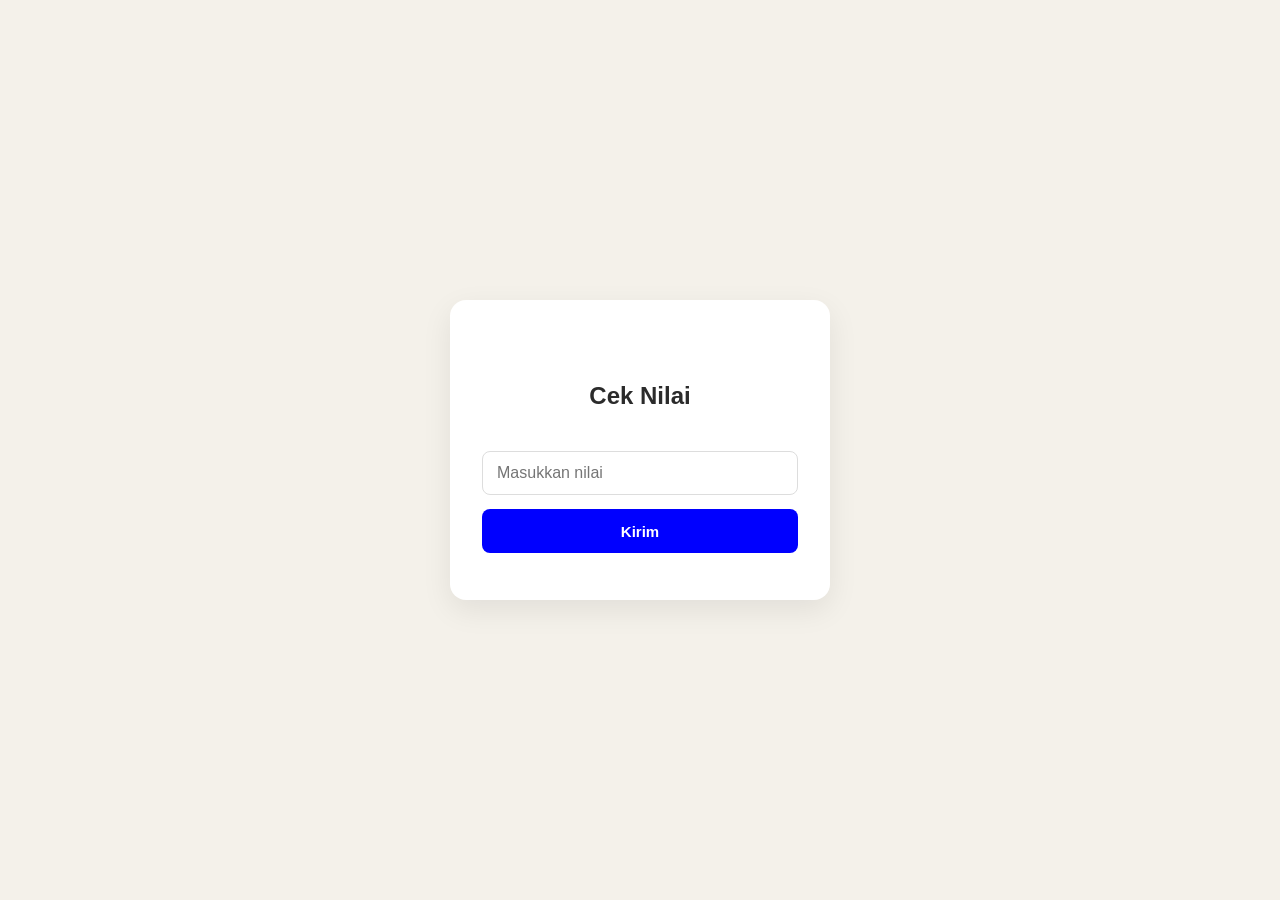
==== index.html @ 186b6275 "upload website" ====
<!DOCTYPE html>
<html lang="id">

<head>
    <meta charset="UTF-8">
    <meta name="viewport" content="width=device-width, initial-scale=1.0, maximum-scale=1.0">
    <title>Cek Nilai</title>
    <style>
        * {
            box-sizing: border-box;
        }

        html,
        body {
            margin: 0;
            padding: 0;
            width: 100%;
            min-height: 100vh;
        }

        body {
            display: flex;
            align-items: center;
            justify-content: center;
            background: #f4f1ea;
            font-family: 'Segoe UI', Arial, sans-serif;
            padding: 16px;
        }

        .container {
            background: #ffffff;
            border-radius: 16px;
            box-shadow: 0 10px 30px rgba(0, 0, 0, 0.08);
            padding: clamp(24px, 6vw, 40px) clamp(20px, 5vw, 32px);
            width: 100%;
            max-width: 380px;
            display: flex;
            flex-direction: column;
            align-items: center;
            gap: clamp(14px, 3vw, 20px);
            height: 300px;
        }

        .container h2 {
            margin-top: 40px;
            align-self: center;
            color: #2b2b2b;
            font-size: clamp(19px, 5vw, 24px);
            text-align: center;
            line-height: 1.3;
        }

        .form-area {
            display: flex;
            flex-direction: column;
            align-items: center;
            gap: clamp(10px, 2.5vw, 14px);
            width: 100%;
        }

        .form-area input {
            width: 100%;
            padding: 12px 14px;
            border: 1px solid #ddd;
            border-radius: 8px;
            font-size: 16px;
            /* min 16px agar iOS Safari tidak auto-zoom saat fokus */
            outline: none;
            
            transition: border-color 0.2s;
        }

        .form-area input:focus {
            border-color: blue;
        }

        .form-area button {
            width: 100%;
            padding: 12px 28px;
            border: none;
            border-radius: 8px;
            background: blue;
            color: #fff;
            font-size: 15px;
            font-weight: 600;
            cursor: pointer;
            transition: background 0.2s;
            min-height: 44px;
            /* target sentuh minimal untuk mobile */
        }

        .form-area button:hover {
            background: #3f7cc2;
        }

        .form-area button:active {
            background: #3f7cc2;
        }

        @media (max-width: 360px) {
            .container {
                max-width: 100%;
                border-radius: 12px;
            }
        }

        @media (max-height: 480px) and (orientation: landscape) {
            body {
                align-items: flex-start;
                padding-top: 24px;
                padding-bottom: 24px;
            }
        }

        #overlay {
            display: none;
            position: fixed;
            top: 0;
            left: 0;
            width: 100vw;
            height: 100vh;
            background: black;
            z-index: 9999;
            justify-content: center;
            align-items: center;
        }
    </style>
</head>

<body>

    <div class="container">
        <h2>Cek Nilai</h2>
        <div class="form-area">
            <input type="text" placeholder="Masukkan nilai">
            <button onclick="jumpscare()">Kirim</button>

            <div id="overlay">
                <img src="jumpscare.jpg" style="width:100%; height:80%; object-fit:cover;">
                <audio id="scare" preload="auto" src="Jumpscare Sound Effect.mp3"></audio>
            </div>
        </div>
    </div>

    <script>
        function jumpscare() {
            document.getElementById('overlay').style.display = 'flex';
            const sound = document.getElementById('scare');
            sound.volume = 1.0;
            sound.currentTime = 0;
            sound.play();
        }
    </script>
</body>

</html>
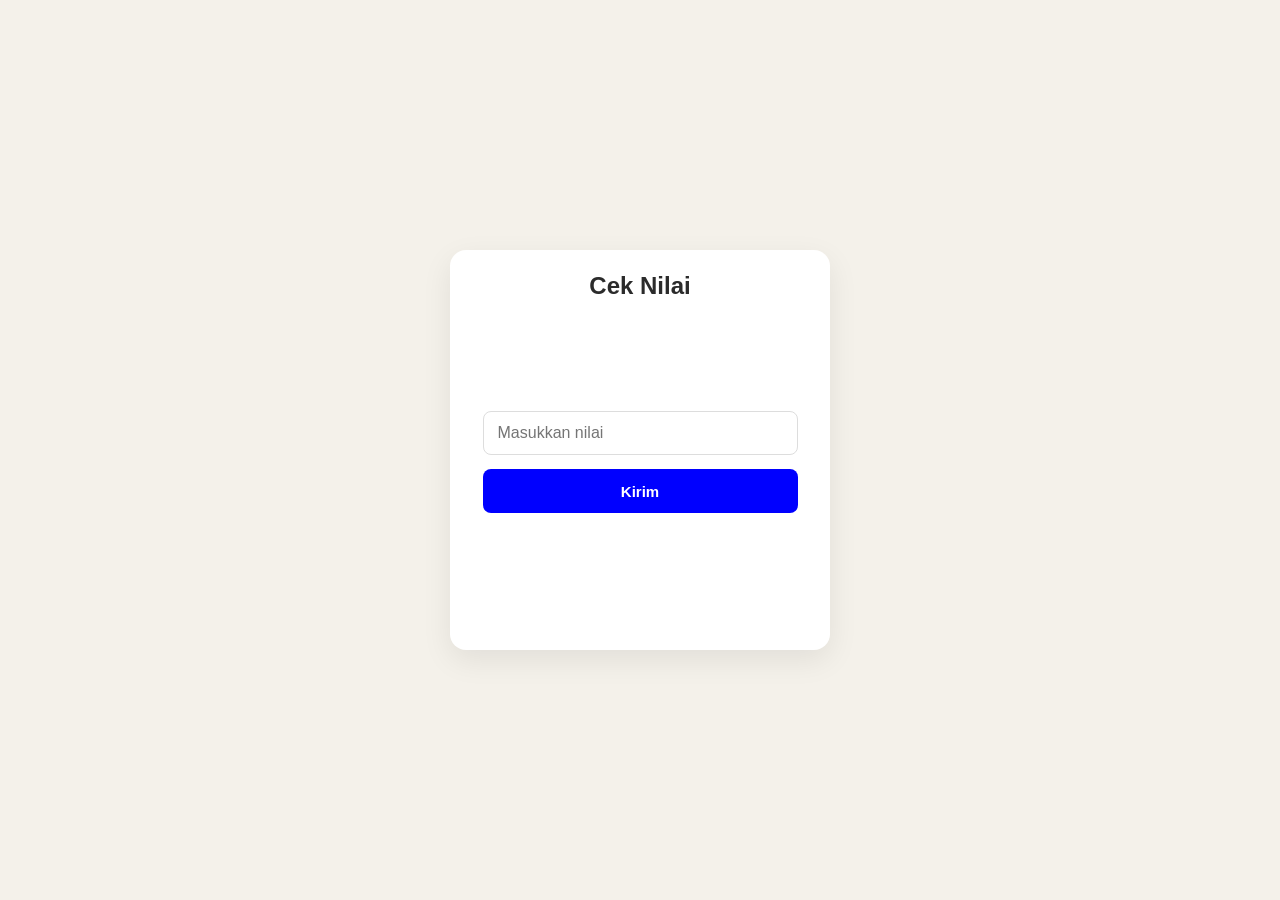
==== commit 62d70cb2: "Add files via upload" ====
--- a/index.html
+++ b/index.html
@@ -31,23 +31,22 @@
             background: #ffffff;
             border-radius: 16px;
             box-shadow: 0 10px 30px rgba(0, 0, 0, 0.08);
-            padding: clamp(24px, 6vw, 40px) clamp(20px, 5vw, 32px);
+            height: 400px;
             width: 100%;
             max-width: 380px;
             display: flex;
             flex-direction: column;
             align-items: center;
             gap: clamp(14px, 3vw, 20px);
-            height: 300px;
         }
 
         .container h2 {
-            margin-top: 40px;
             align-self: center;
             color: #2b2b2b;
             font-size: clamp(19px, 5vw, 24px);
             text-align: center;
             line-height: 1.3;
+            margin-bottom: 10vh;
         }
 
         .form-area {
@@ -55,7 +54,7 @@
             flex-direction: column;
             align-items: center;
             gap: clamp(10px, 2.5vw, 14px);
-            width: 100%;
+            width: 35vh;
         }
 
         .form-area input {
@@ -66,7 +65,7 @@
             font-size: 16px;
             /* min 16px agar iOS Safari tidak auto-zoom saat fokus */
             outline: none;
-            
+
             transition: border-color 0.2s;
         }
 
@@ -110,6 +109,12 @@
                 padding-top: 24px;
                 padding-bottom: 24px;
             }
+
+            img {
+                width: 100%;
+                height: 50%;
+                object-fit: cover;
+            }
         }
 
         #overlay {
@@ -124,6 +129,12 @@
             justify-content: center;
             align-items: center;
         }
+
+        img {
+            width: 100%;
+            height: 100%;
+            object-fit: cover;
+        }
     </style>
 </head>
 
@@ -136,7 +147,7 @@
             <button onclick="jumpscare()">Kirim</button>
 
             <div id="overlay">
-                <img src="jumpscare.jpg" style="width:100%; height:80%; object-fit:cover;">
+                <img src="jumpscare.jpg">
                 <audio id="scare" preload="auto" src="Jumpscare Sound Effect.mp3"></audio>
             </div>
         </div>
